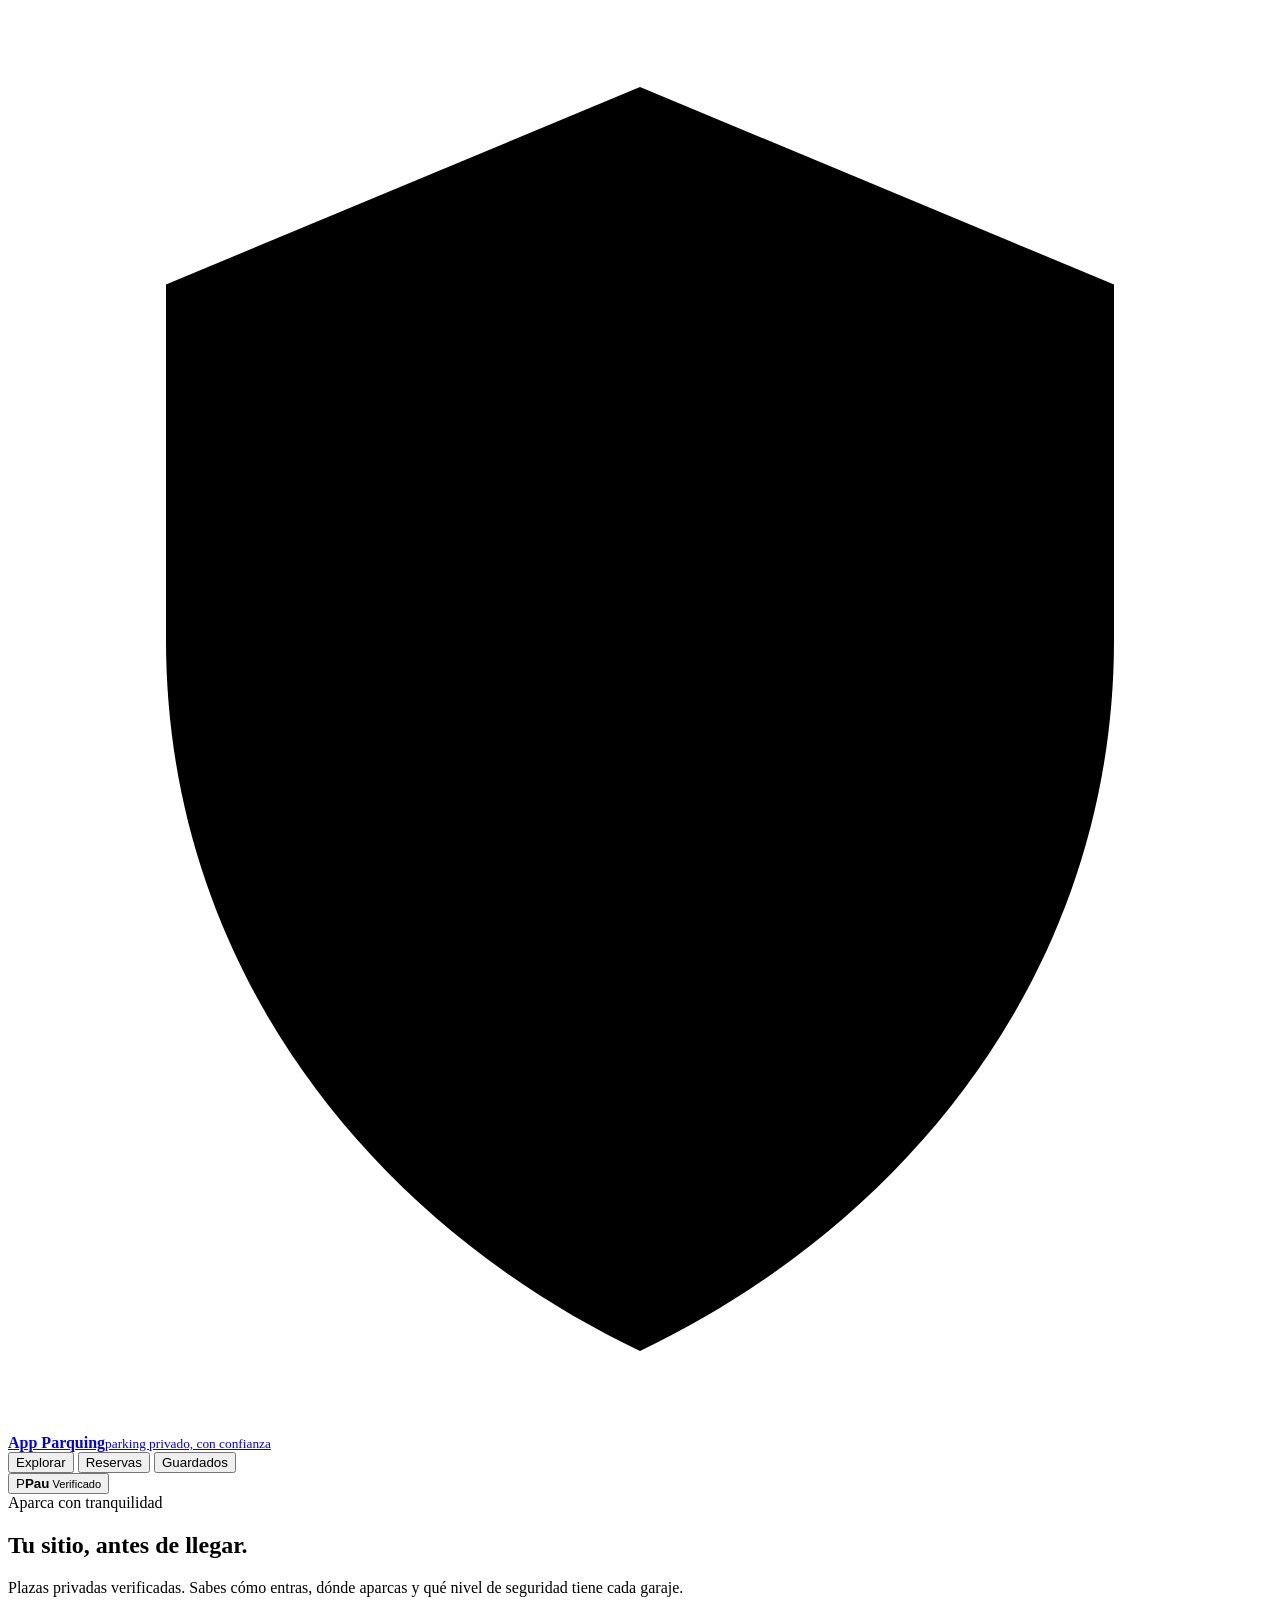
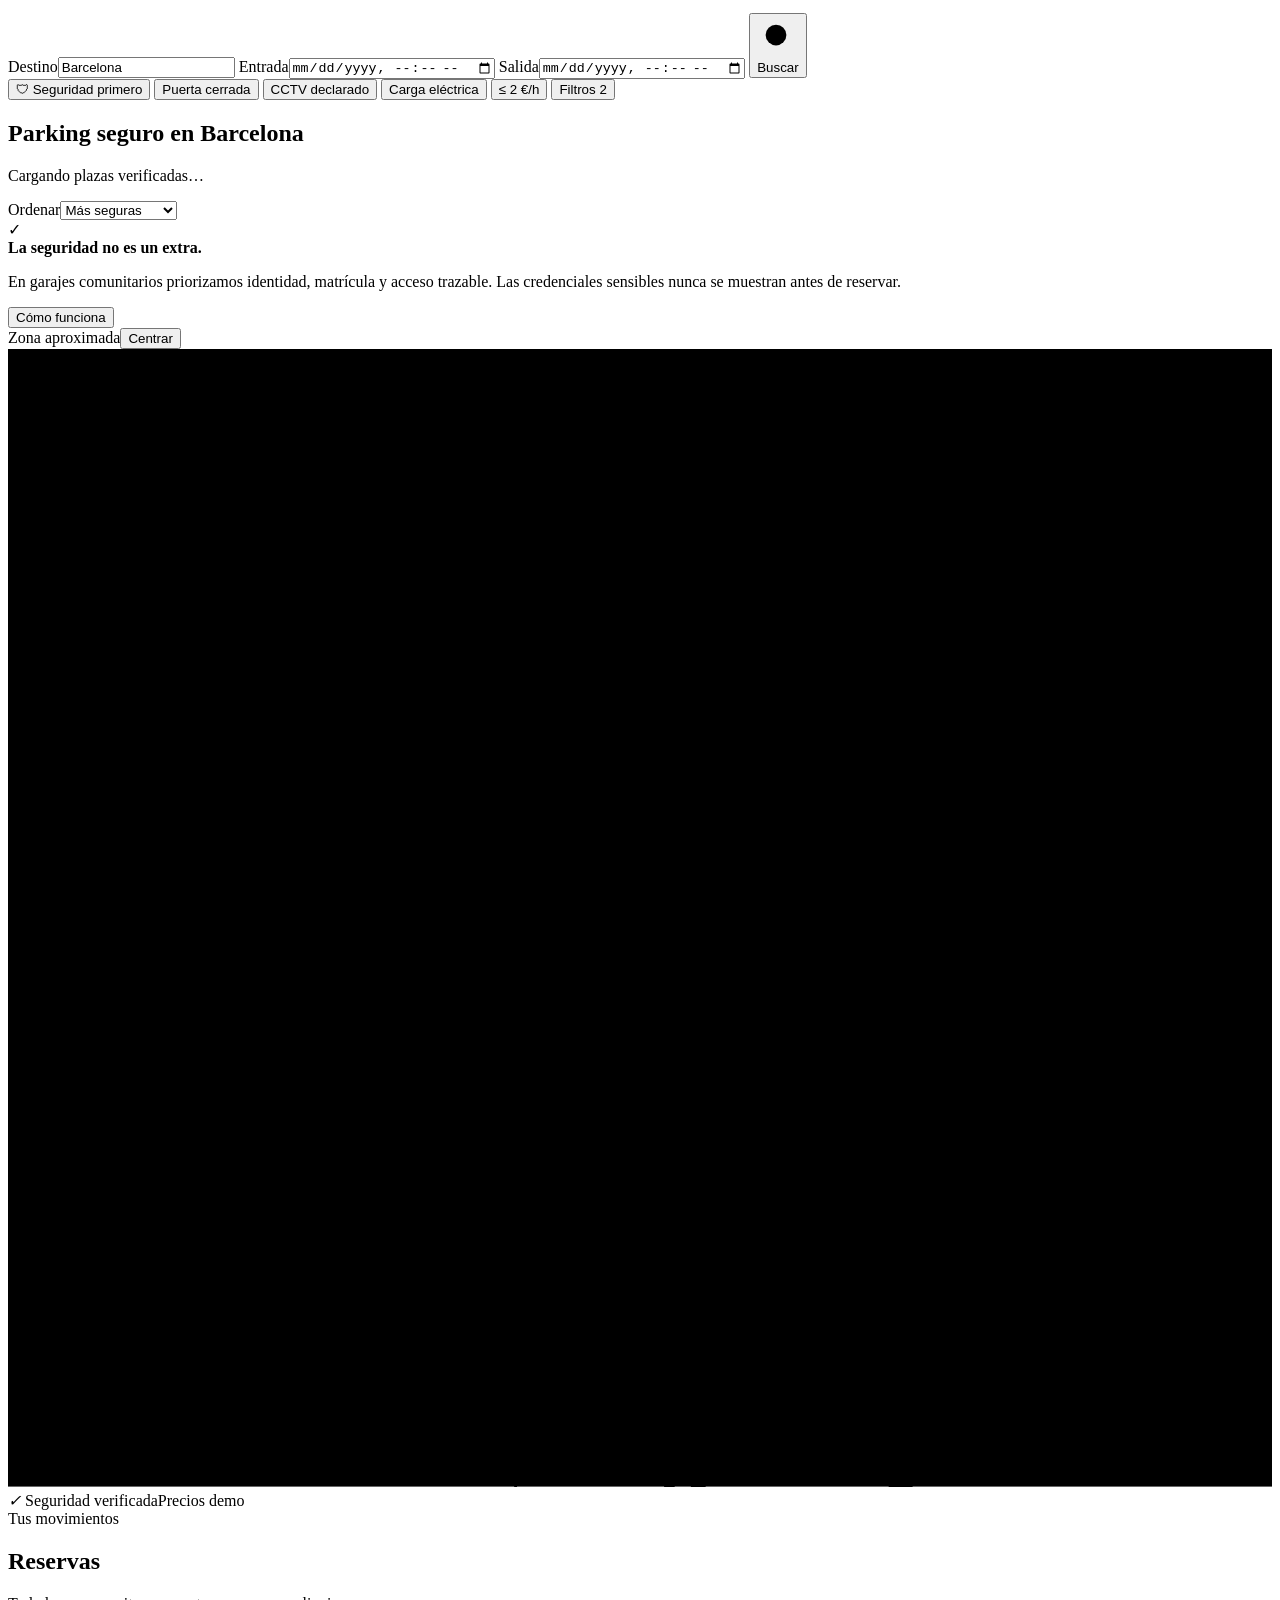
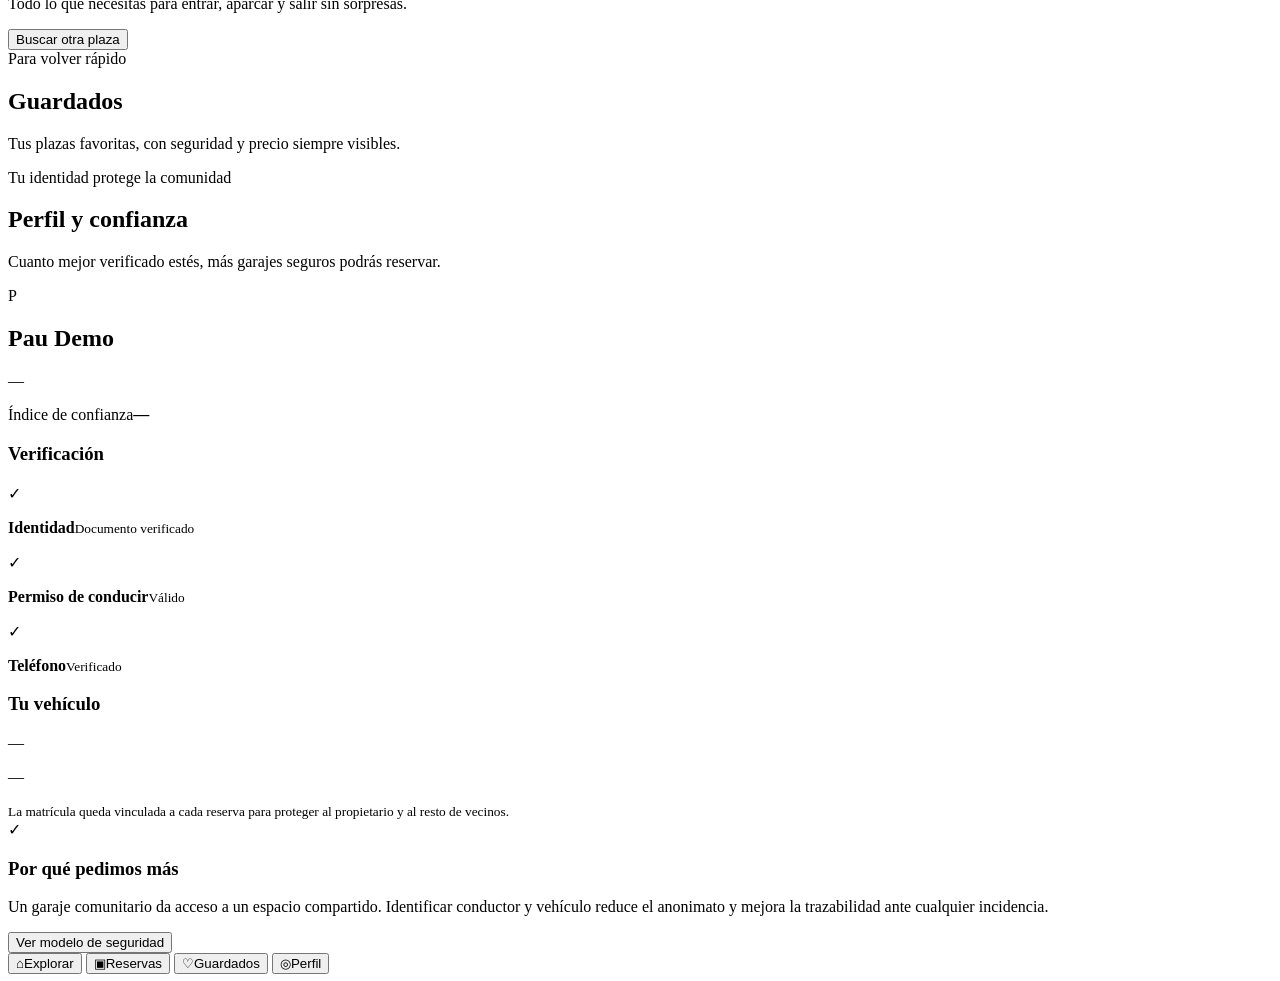
==== app/static/index.html @ 469796ee "Add app/static/index.html" ====
<!doctype html>
<html lang="es">
<head>
<meta charset="utf-8">
<meta name="viewport" content="width=device-width,initial-scale=1,viewport-fit=cover">
<meta name="theme-color" content="#0b1514">
<title>App Parquing</title>
<link rel="icon" href="/static/icon.svg" type="image/svg+xml">
<link rel="manifest" href="/static/manifest.webmanifest">
<link rel="stylesheet" href="/static/styles.css">
</head>
<body>
<div class="app-shell">
  <header class="topbar">
    <a class="brand" href="#" data-route="explore" aria-label="App Parquing">
      <span class="brand-shield" aria-hidden="true"><svg viewBox="0 0 32 36"><path d="M16 2 28 7v9c0 8.2-5.1 14.7-12 18C9.1 30.7 4 24.2 4 16V7L16 2Z"/><path class="p-stroke" d="M12 25V10h5.2c3.4 0 5.8 2 5.8 5s-2.4 5-5.8 5H12"/></svg></span>
      <span><strong>App Parquing</strong><small>parking privado, con confianza</small></span>
    </a>
    <nav class="desktop-nav" aria-label="Principal">
      <button class="nav-link active" data-route="explore">Explorar</button>
      <button class="nav-link" data-route="bookings">Reservas</button>
      <button class="nav-link" data-route="favorites">Guardados</button>
    </nav>
    <button class="profile-chip" data-route="profile"><span class="avatar">P</span><span class="profile-copy"><b id="topUser">Pau</b><small><i class="verified-dot"></i> Verificado</small></span></button>
  </header>

  <main>
    <section id="route-explore" class="route active">
      <div class="search-strip">
        <div class="search-copy">
          <span class="section-kicker">Aparca con tranquilidad</span>
          <h1>Tu sitio, antes de llegar.</h1>
          <p>Plazas privadas verificadas. Sabes cómo entras, dónde aparcas y qué nivel de seguridad tiene cada garaje.</p>
        </div>
        <div class="search-card">
          <label class="search-field location-field"><span>Destino</span><input id="cityInput" list="cityList" value="Barcelona" placeholder="Ciudad o zona"><datalist id="cityList"><option>Barcelona</option><option>Madrid</option><option>Valencia</option><option>Sevilla</option><option>Bilbao</option><option>Málaga</option><option>Zaragoza</option></datalist></label>
          <label class="search-field"><span>Entrada</span><input id="startInput" type="datetime-local"></label>
          <label class="search-field"><span>Salida</span><input id="endInput" type="datetime-local"></label>
          <button class="search-button" id="searchButton" aria-label="Buscar plazas"><svg viewBox="0 0 24 24"><circle cx="11" cy="11" r="6"/><path d="m16 16 4 4"/></svg><span>Buscar</span></button>
        </div>
      </div>

      <div class="filter-row" id="filters">
        <button class="filter active" data-filter="security">🛡 Seguridad primero</button>
        <button class="filter" data-filter="gated">Puerta cerrada</button>
        <button class="filter" data-filter="cctv">CCTV declarado</button>
        <button class="filter" data-filter="ev">Carga eléctrica</button>
        <button class="filter" data-filter="price">≤ 2 €/h</button>
        <button class="filter filter-more" id="moreFilters">Filtros <span>2</span></button>
      </div>

      <section class="market-layout">
        <div class="results-pane">
          <div class="results-head">
            <div><h2 id="resultsTitle">Parking seguro en Barcelona</h2><p id="resultsMeta">Cargando plazas verificadas…</p></div>
            <label class="sort-label">Ordenar<select id="sortSelect"><option value="security">Más seguras</option><option value="distance">Más cerca</option><option value="price">Más baratas</option><option value="rating">Mejor valoradas</option></select></label>
          </div>
          <div class="trust-banner"><span class="trust-icon">✓</span><div><b>La seguridad no es un extra.</b><p>En garajes comunitarios priorizamos identidad, matrícula y acceso trazable. Las credenciales sensibles nunca se muestran antes de reservar.</p></div><button id="securityInfo">Cómo funciona</button></div>
          <div id="spacesList" class="spaces-list"></div>
        </div>

        <aside class="map-pane" aria-label="Mapa de plazas">
          <div class="map-toolbar"><span><i></i> Zona aproximada</span><button id="recenterBtn">Centrar</button></div>
          <div class="map-canvas" id="mapCanvas">
            <svg class="city-map" viewBox="0 0 800 720" preserveAspectRatio="xMidYMid slice" aria-hidden="true">
              <rect width="800" height="720" class="map-base"/>
              <path class="river" d="M-40 570 C150 500 250 650 430 590 C610 530 690 610 860 510"/>
              <path class="major-road" d="M-20 190 C180 225 260 170 420 210 S650 240 830 145"/>
              <path class="major-road" d="M140 -30 C175 150 140 300 210 430 S300 600 330 760"/>
              <path class="major-road" d="M620 -30 C590 140 640 260 570 410 S520 600 570 760"/>
              <path class="road" d="M0 330 C160 300 250 345 400 320 S650 275 820 320"/>
              <path class="road" d="M20 460 C190 420 280 470 430 450 S620 410 790 450"/>
              <path class="road" d="M290 -10 C310 150 290 250 355 380 S450 570 440 760"/>
              <path class="road" d="M470 -20 C430 150 485 260 455 370 S390 580 420 750"/>
              <path class="minor-road" d="M65 90 710 620M710 80 110 620M40 260 760 540M80 610 730 250"/>
              <rect class="park" x="85" y="115" width="120" height="74" rx="18"/>
              <rect class="park" x="560" y="480" width="135" height="85" rx="20"/>
              <text class="map-label" x="108" y="155">Parc</text>
              <text class="map-label" x="585" y="525">Jardins</text>
            </svg>
            <div id="mapPins" class="map-pins"></div>
            <div class="map-legend"><span><i class="legend-shield">✓</i> Seguridad verificada</span><span>Precios demo</span></div>
          </div>
        </aside>
      </section>
    </section>

    <section id="route-bookings" class="route page-route">
      <div class="page-head"><div><span class="section-kicker">Tus movimientos</span><h1>Reservas</h1><p>Todo lo que necesitas para entrar, aparcar y salir sin sorpresas.</p></div><button class="outline-btn" data-route="explore">Buscar otra plaza</button></div>
      <div id="bookingsList" class="booking-list"></div>
    </section>

    <section id="route-favorites" class="route page-route">
      <div class="page-head"><div><span class="section-kicker">Para volver rápido</span><h1>Guardados</h1><p>Tus plazas favoritas, con seguridad y precio siempre visibles.</p></div></div>
      <div id="favoritesList" class="favorites-grid"></div>
    </section>

    <section id="route-profile" class="route page-route">
      <div class="page-head"><div><span class="section-kicker">Tu identidad protege la comunidad</span><h1>Perfil y confianza</h1><p>Cuanto mejor verificado estés, más garajes seguros podrás reservar.</p></div></div>
      <div class="profile-grid">
        <article class="profile-card identity-card"><div class="big-avatar">P</div><div><h2 id="profileName">Pau Demo</h2><p id="profileEmail">—</p><div class="trust-score"><span>Índice de confianza</span><strong id="trustScore">—</strong></div></div></article>
        <article class="profile-card"><h3>Verificación</h3><div class="check-list"><div><span>✓</span><p><b>Identidad</b><small>Documento verificado</small></p></div><div><span>✓</span><p><b>Permiso de conducir</b><small>Válido</small></p></div><div><span>✓</span><p><b>Teléfono</b><small>Verificado</small></p></div></div></article>
        <article class="profile-card"><h3>Tu vehículo</h3><div class="vehicle-plate" id="vehiclePlate">—</div><p id="vehicleModel">—</p><small>La matrícula queda vinculada a cada reserva para proteger al propietario y al resto de vecinos.</small></article>
        <article class="profile-card safety-card"><div class="mini-shield">✓</div><h3>Por qué pedimos más</h3><p>Un garaje comunitario da acceso a un espacio compartido. Identificar conductor y vehículo reduce el anonimato y mejora la trazabilidad ante cualquier incidencia.</p><button class="text-button" id="profileSecurityInfo">Ver modelo de seguridad</button></article>
      </div>
    </section>
  </main>

  <nav class="mobile-nav" aria-label="Navegación móvil">
    <button class="active" data-route="explore"><span>⌂</span>Explorar</button>
    <button data-route="bookings"><span>▣</span>Reservas</button>
    <button data-route="favorites"><span>♡</span>Guardados</button>
    <button data-route="profile"><span>◎</span>Perfil</button>
  </nav>
</div>

<div id="detailSheet" class="sheet-backdrop" hidden>
  <article class="detail-sheet" id="detailContent"></article>
</div>
<div id="bookingModal" class="modal-backdrop" hidden>
  <section class="booking-modal" id="bookingContent"></section>
</div>
<div id="infoModal" class="modal-backdrop" hidden>
  <section class="info-modal">
    <button class="modal-close" data-close="info">×</button>
    <span class="section-kicker">Seguridad por diseño</span>
    <h2>Sabemos quién entra, con qué coche y durante cuánto tiempo.</h2>
    <div class="security-flow">
      <div><span>1</span><b>Identidad</b><p>Garajes comunitarios requieren usuario y permiso verificados.</p></div>
      <div><span>2</span><b>Vehículo</b><p>La matrícula queda asociada a la reserva concreta.</p></div>
      <div><span>3</span><b>Acceso limitado</b><p>Dirección e instrucciones sensibles se revelan solo cuando toca.</p></div>
      <div><span>4</span><b>Trazabilidad</b><p>Check-in, check-out e incidencias quedan ligados a la reserva.</p></div>
    </div>
    <p class="info-note">La seguridad absoluta no existe. App Parquing reduce el anonimato y limita el acceso siguiendo un principio de mínimo privilegio.</p>
  </section>
</div>
<div id="toast" class="toast" role="status"></div>
<script src="/static/app.js"></script>
</body>
</html>
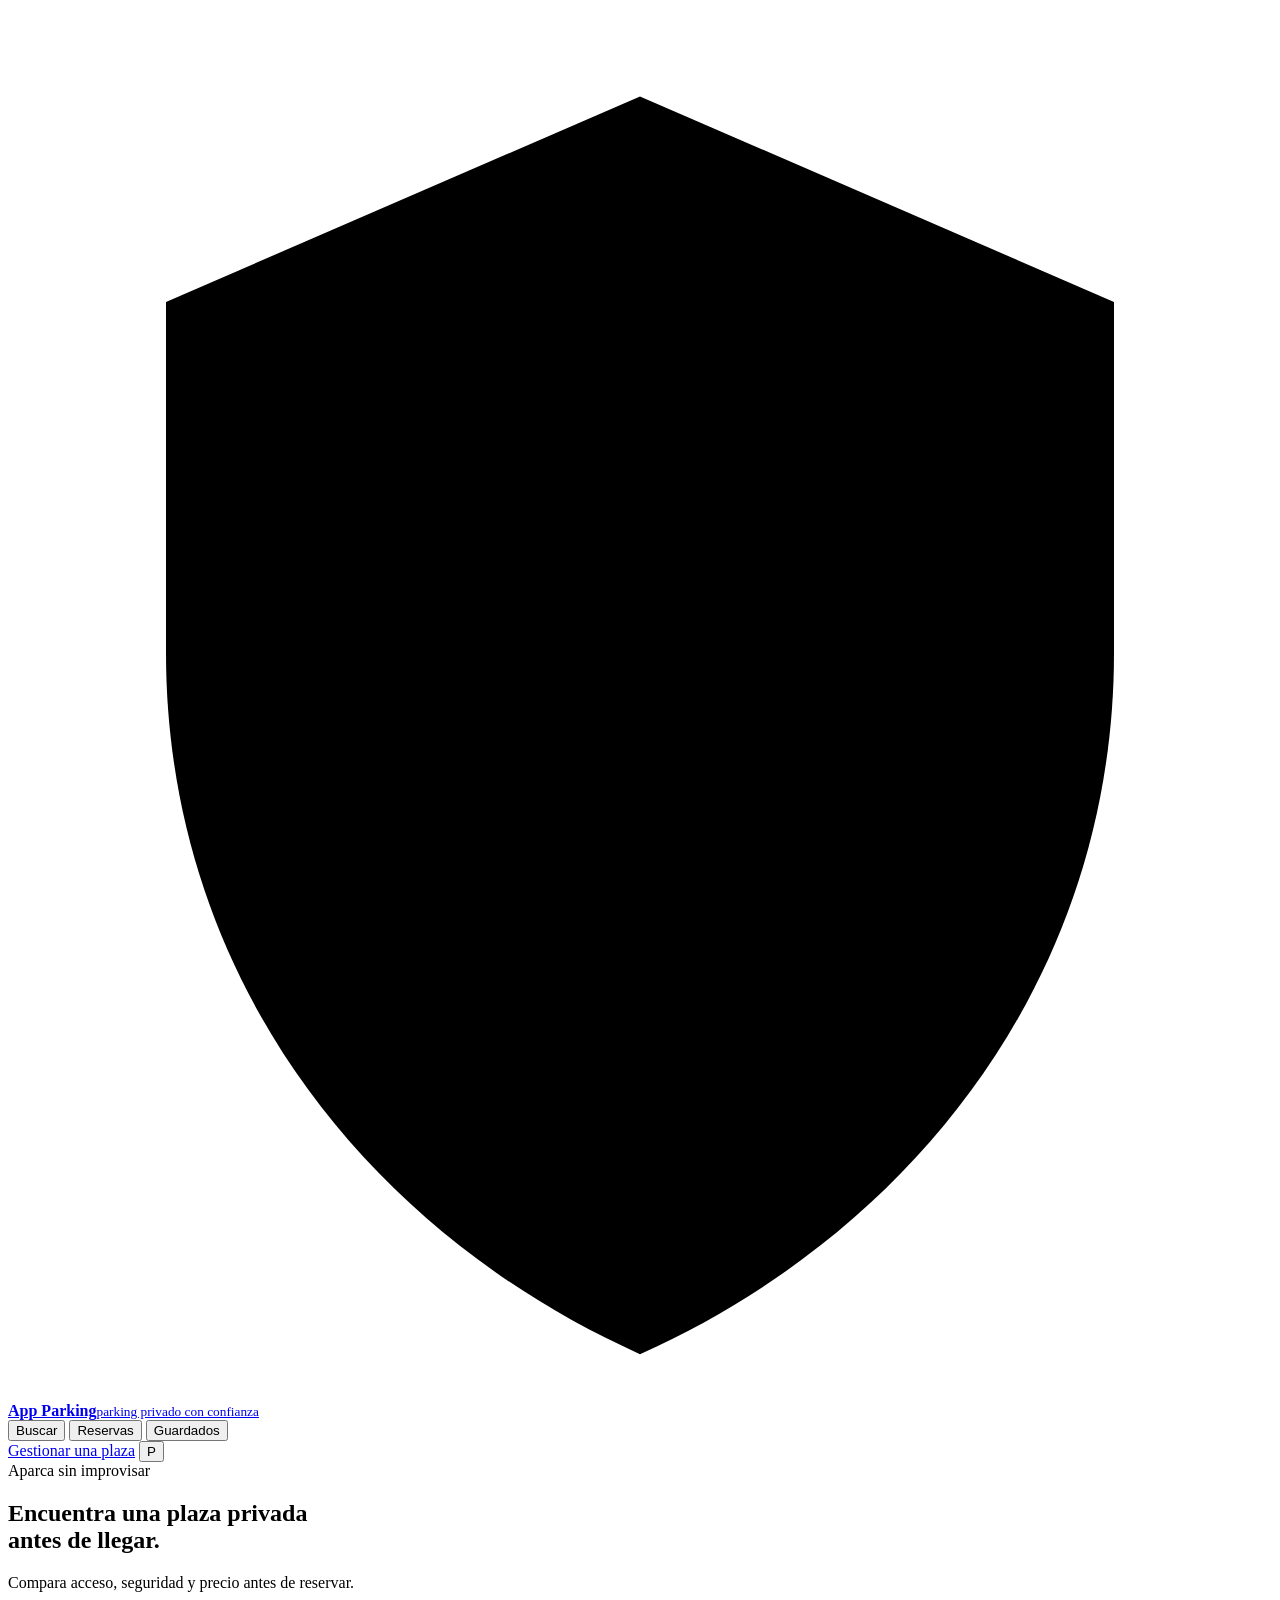
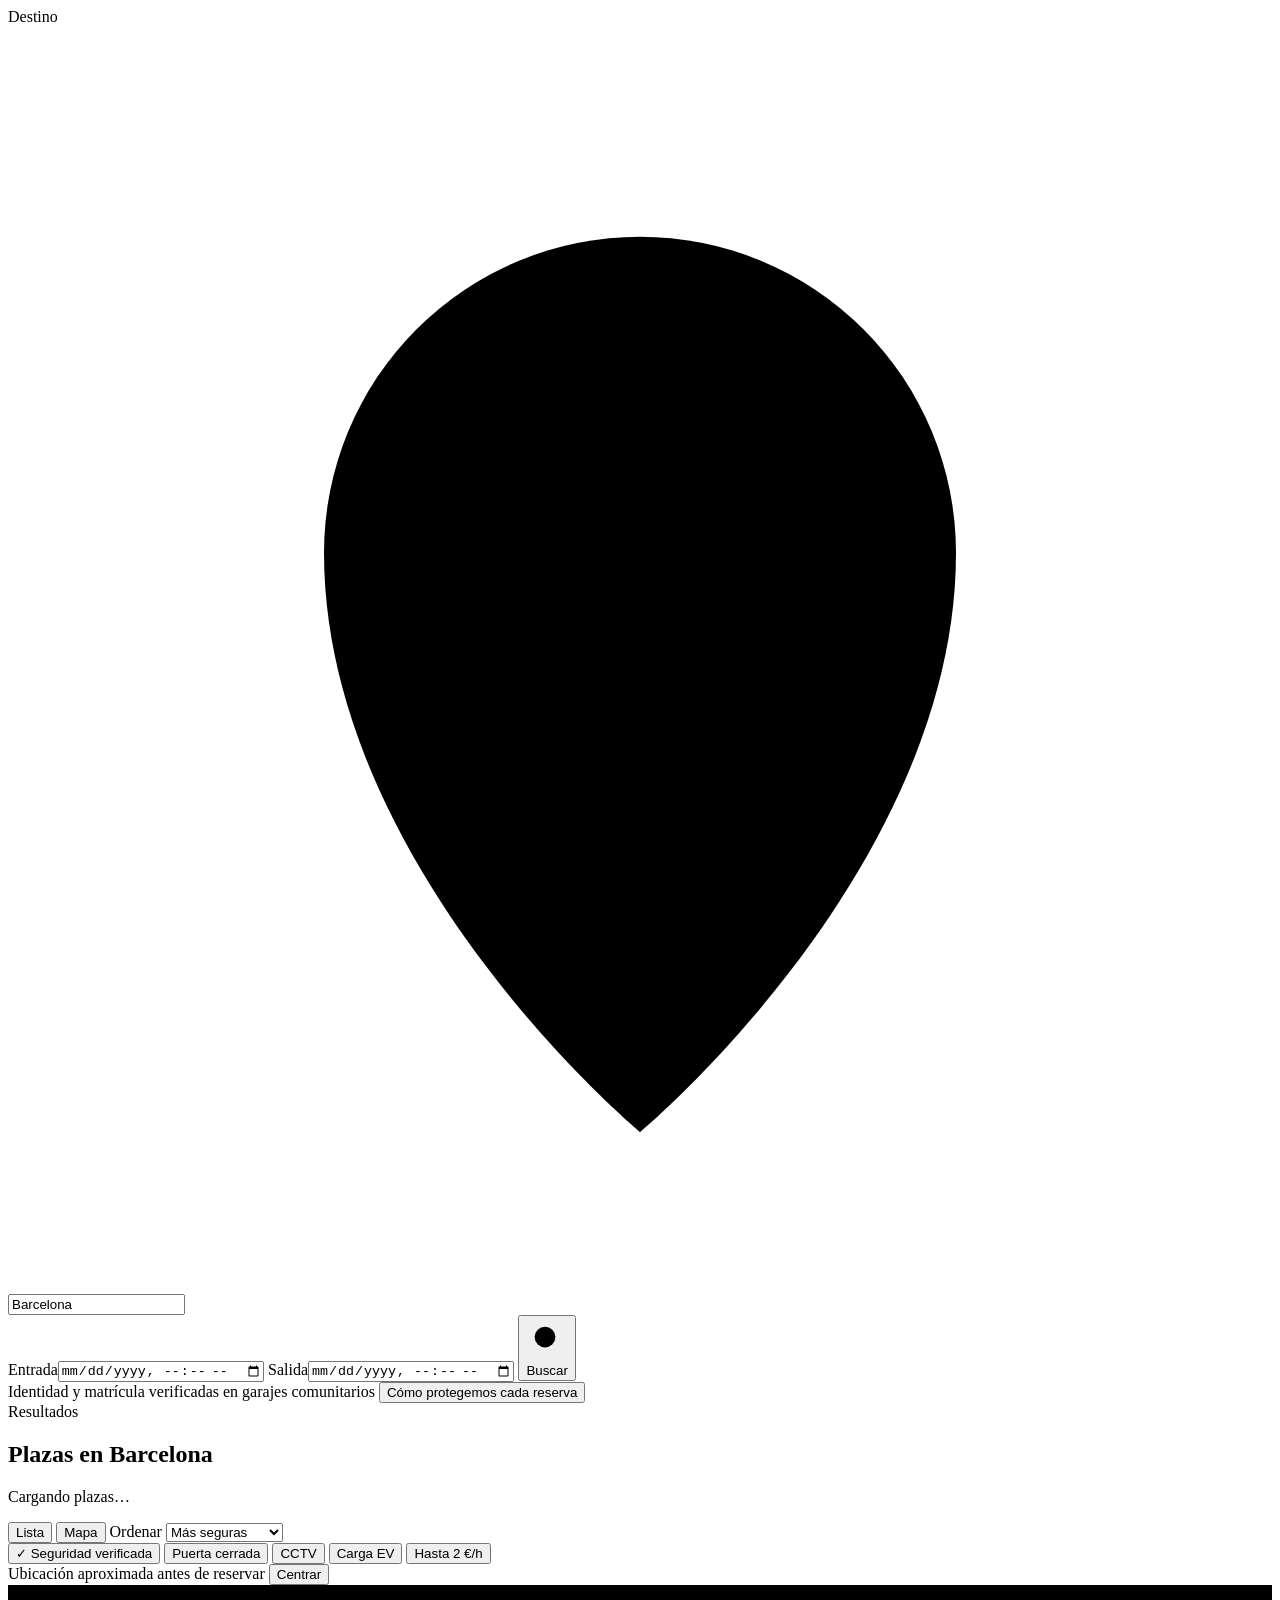
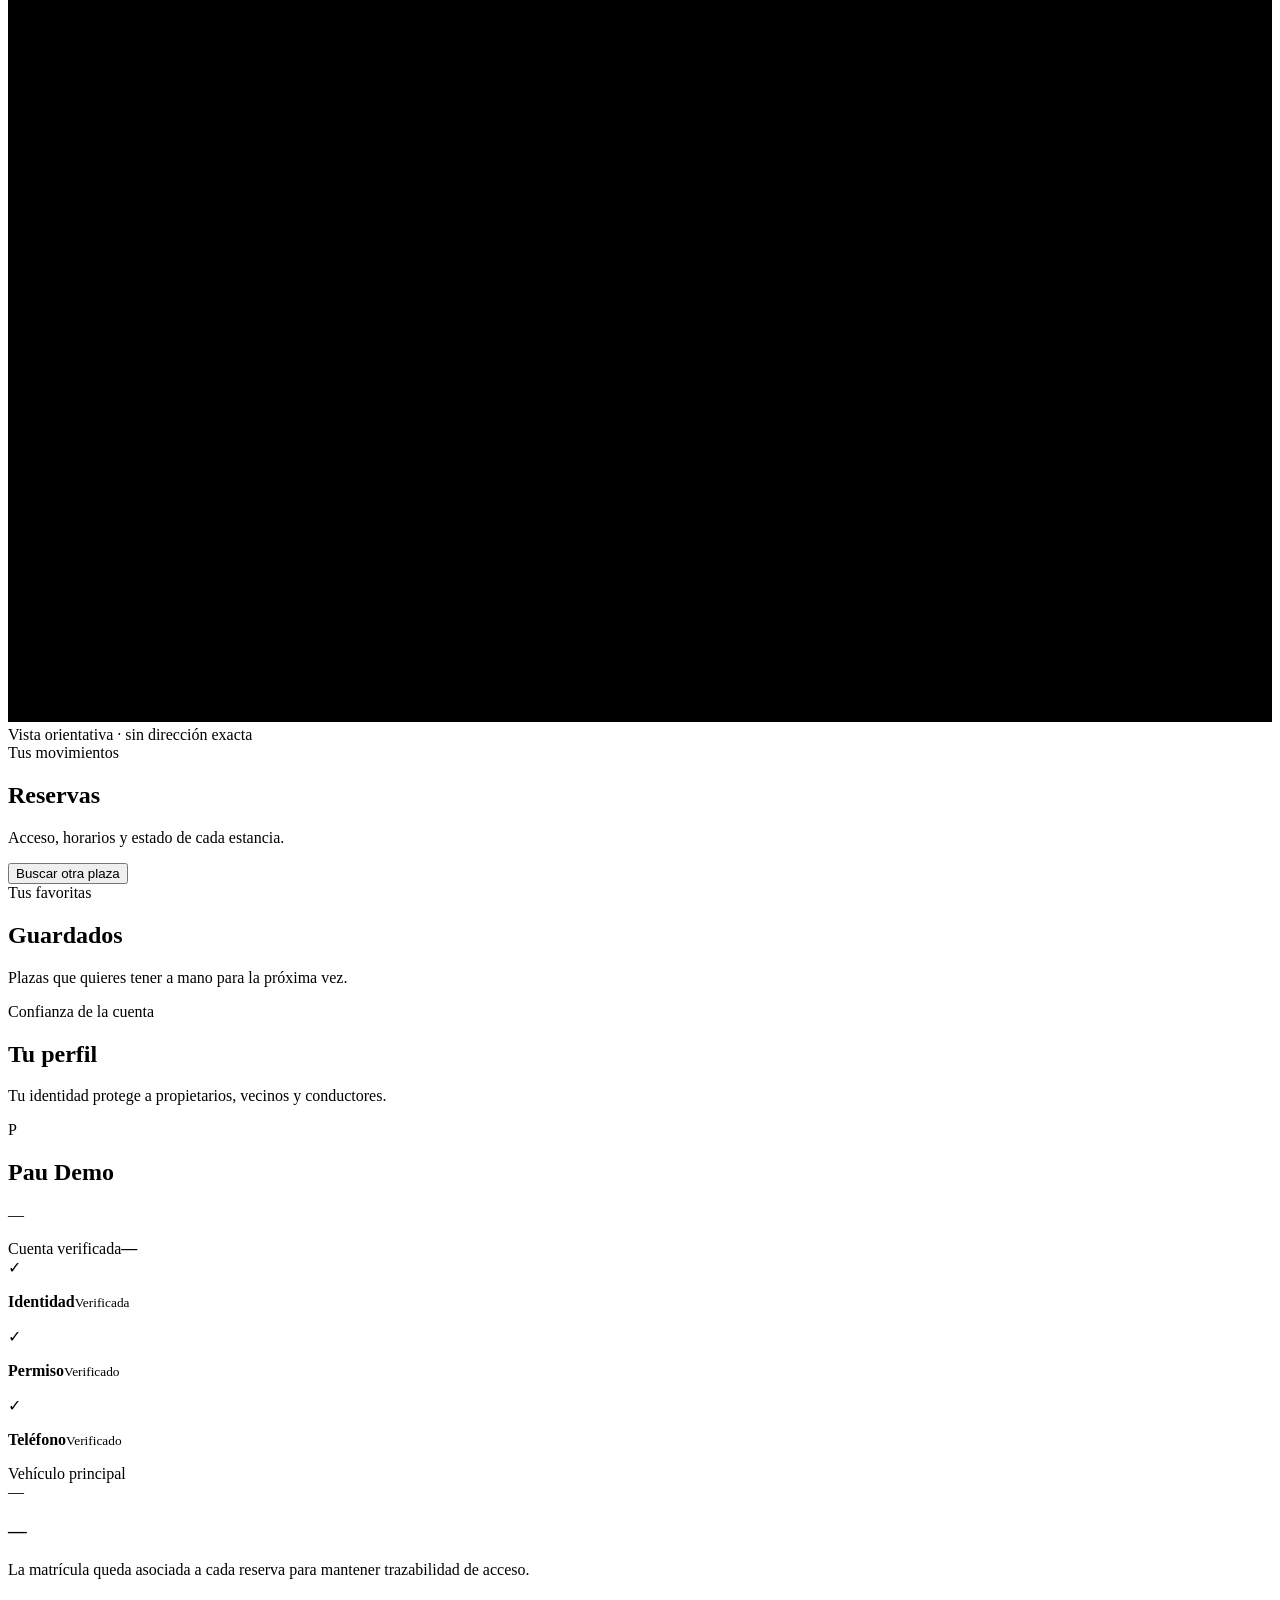
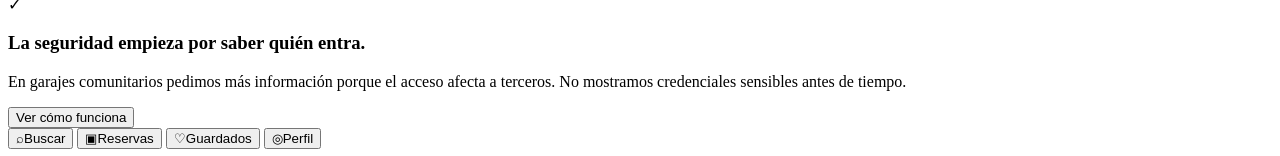
==== commit 54fec41b: "Redesign app/static/index.html" ====
--- a/app/static/index.html
+++ b/app/static/index.html
@@ -3,135 +3,188 @@
 <head>
 <meta charset="utf-8">
 <meta name="viewport" content="width=device-width,initial-scale=1,viewport-fit=cover">
-<meta name="theme-color" content="#0b1514">
-<title>App Parquing</title>
+<meta name="theme-color" content="#0b1210">
+<title>App Parking</title>
 <link rel="icon" href="/static/icon.svg" type="image/svg+xml">
 <link rel="manifest" href="/static/manifest.webmanifest">
 <link rel="stylesheet" href="/static/styles.css">
 </head>
 <body>
-<div class="app-shell">
-  <header class="topbar">
-    <a class="brand" href="#" data-route="explore" aria-label="App Parquing">
-      <span class="brand-shield" aria-hidden="true"><svg viewBox="0 0 32 36"><path d="M16 2 28 7v9c0 8.2-5.1 14.7-12 18C9.1 30.7 4 24.2 4 16V7L16 2Z"/><path class="p-stroke" d="M12 25V10h5.2c3.4 0 5.8 2 5.8 5s-2.4 5-5.8 5H12"/></svg></span>
-      <span><strong>App Parquing</strong><small>parking privado, con confianza</small></span>
+<div class="app">
+  <header class="app-header">
+    <a class="brand" href="#" data-route="explore" aria-label="App Parking">
+      <span class="brand-mark">
+        <svg viewBox="0 0 40 44" aria-hidden="true">
+          <path d="M20 2.8 35 9.3v11.1c0 10.2-6.3 18.3-15 22.2C11.3 38.7 5 30.6 5 20.4V9.3L20 2.8Z"/>
+          <path d="M15.2 30.7V13.5h6.3c4.1 0 6.8 2.4 6.8 5.9 0 3.6-2.7 6-6.8 6h-6.3"/>
+        </svg>
+      </span>
+      <span class="brand-copy"><strong>App Parking</strong><small>parking privado con confianza</small></span>
     </a>
-    <nav class="desktop-nav" aria-label="Principal">
-      <button class="nav-link active" data-route="explore">Explorar</button>
-      <button class="nav-link" data-route="bookings">Reservas</button>
-      <button class="nav-link" data-route="favorites">Guardados</button>
+
+    <nav class="header-nav">
+      <button class="header-link active" data-route="explore">Buscar</button>
+      <button class="header-link" data-route="bookings">Reservas</button>
+      <button class="header-link" data-route="favorites">Guardados</button>
     </nav>
-    <button class="profile-chip" data-route="profile"><span class="avatar">P</span><span class="profile-copy"><b id="topUser">Pau</b><small><i class="verified-dot"></i> Verificado</small></span></button>
+
+    <div class="header-actions">
+      <a class="manage-link" href="/gestion">Gestionar una plaza</a>
+      <button class="account-button" data-route="profile" aria-label="Perfil"><span>P</span><i></i></button>
+    </div>
   </header>
 
   <main>
     <section id="route-explore" class="route active">
-      <div class="search-strip">
-        <div class="search-copy">
-          <span class="section-kicker">Aparca con tranquilidad</span>
-          <h1>Tu sitio, antes de llegar.</h1>
-          <p>Plazas privadas verificadas. Sabes cómo entras, dónde aparcas y qué nivel de seguridad tiene cada garaje.</p>
-        </div>
-        <div class="search-card">
-          <label class="search-field location-field"><span>Destino</span><input id="cityInput" list="cityList" value="Barcelona" placeholder="Ciudad o zona"><datalist id="cityList"><option>Barcelona</option><option>Madrid</option><option>Valencia</option><option>Sevilla</option><option>Bilbao</option><option>Málaga</option><option>Zaragoza</option></datalist></label>
-          <label class="search-field"><span>Entrada</span><input id="startInput" type="datetime-local"></label>
-          <label class="search-field"><span>Salida</span><input id="endInput" type="datetime-local"></label>
-          <button class="search-button" id="searchButton" aria-label="Buscar plazas"><svg viewBox="0 0 24 24"><circle cx="11" cy="11" r="6"/><path d="m16 16 4 4"/></svg><span>Buscar</span></button>
+      <div class="search-stage">
+        <div class="search-stage-inner">
+          <div class="search-intro">
+            <span class="eyebrow">Aparca sin improvisar</span>
+            <h1>Encuentra una plaza privada<br>antes de llegar.</h1>
+            <p>Compara acceso, seguridad y precio antes de reservar.</p>
+          </div>
+
+          <div class="search-panel">
+            <label class="search-item search-destination">
+              <span>Destino</span>
+              <div><svg viewBox="0 0 24 24"><path d="M12 21s6-5 6-11a6 6 0 1 0-12 0c0 6 6 11 6 11Z"/><circle cx="12" cy="10" r="2"/></svg><input id="cityInput" list="cityList" value="Barcelona" placeholder="Ciudad o zona"></div>
+              <datalist id="cityList"><option>Barcelona</option><option>Madrid</option><option>Valencia</option><option>Sevilla</option><option>Bilbao</option><option>Málaga</option><option>Zaragoza</option></datalist>
+            </label>
+            <label class="search-item"><span>Entrada</span><input id="startInput" type="datetime-local"></label>
+            <label class="search-item"><span>Salida</span><input id="endInput" type="datetime-local"></label>
+            <button class="search-submit" id="searchButton">
+              <svg viewBox="0 0 24 24"><circle cx="11" cy="11" r="6"/><path d="m16 16 4 4"/></svg><span>Buscar</span>
+            </button>
+          </div>
+
+          <div class="trust-strip">
+            <span><i class="trust-dot"></i> Identidad y matrícula verificadas en garajes comunitarios</span>
+            <button id="securityInfo">Cómo protegemos cada reserva</button>
+          </div>
         </div>
       </div>
 
-      <div class="filter-row" id="filters">
-        <button class="filter active" data-filter="security">🛡 Seguridad primero</button>
-        <button class="filter" data-filter="gated">Puerta cerrada</button>
-        <button class="filter" data-filter="cctv">CCTV declarado</button>
-        <button class="filter" data-filter="ev">Carga eléctrica</button>
-        <button class="filter" data-filter="price">≤ 2 €/h</button>
-        <button class="filter filter-more" id="moreFilters">Filtros <span>2</span></button>
-      </div>
-
-      <section class="market-layout">
-        <div class="results-pane">
-          <div class="results-head">
-            <div><h2 id="resultsTitle">Parking seguro en Barcelona</h2><p id="resultsMeta">Cargando plazas verificadas…</p></div>
-            <label class="sort-label">Ordenar<select id="sortSelect"><option value="security">Más seguras</option><option value="distance">Más cerca</option><option value="price">Más baratas</option><option value="rating">Mejor valoradas</option></select></label>
+      <div class="results-shell">
+        <div class="results-toolbar">
+          <div>
+            <span class="eyebrow">Resultados</span>
+            <h2 id="resultsTitle">Plazas en Barcelona</h2>
+            <p id="resultsMeta">Cargando plazas…</p>
           </div>
-          <div class="trust-banner"><span class="trust-icon">✓</span><div><b>La seguridad no es un extra.</b><p>En garajes comunitarios priorizamos identidad, matrícula y acceso trazable. Las credenciales sensibles nunca se muestran antes de reservar.</p></div><button id="securityInfo">Cómo funciona</button></div>
-          <div id="spacesList" class="spaces-list"></div>
+          <div class="view-controls">
+            <button class="view-toggle active" data-result-view="list">Lista</button>
+            <button class="view-toggle" data-result-view="map">Mapa</button>
+            <label class="sort-control">Ordenar
+              <select id="sortSelect">
+                <option value="security">Más seguras</option>
+                <option value="distance">Más cerca</option>
+                <option value="price">Más baratas</option>
+                <option value="rating">Mejor valoradas</option>
+              </select>
+            </label>
+          </div>
         </div>
 
-        <aside class="map-pane" aria-label="Mapa de plazas">
-          <div class="map-toolbar"><span><i></i> Zona aproximada</span><button id="recenterBtn">Centrar</button></div>
-          <div class="map-canvas" id="mapCanvas">
-            <svg class="city-map" viewBox="0 0 800 720" preserveAspectRatio="xMidYMid slice" aria-hidden="true">
-              <rect width="800" height="720" class="map-base"/>
-              <path class="river" d="M-40 570 C150 500 250 650 430 590 C610 530 690 610 860 510"/>
-              <path class="major-road" d="M-20 190 C180 225 260 170 420 210 S650 240 830 145"/>
-              <path class="major-road" d="M140 -30 C175 150 140 300 210 430 S300 600 330 760"/>
-              <path class="major-road" d="M620 -30 C590 140 640 260 570 410 S520 600 570 760"/>
-              <path class="road" d="M0 330 C160 300 250 345 400 320 S650 275 820 320"/>
-              <path class="road" d="M20 460 C190 420 280 470 430 450 S620 410 790 450"/>
-              <path class="road" d="M290 -10 C310 150 290 250 355 380 S450 570 440 760"/>
-              <path class="road" d="M470 -20 C430 150 485 260 455 370 S390 580 420 750"/>
-              <path class="minor-road" d="M65 90 710 620M710 80 110 620M40 260 760 540M80 610 730 250"/>
-              <rect class="park" x="85" y="115" width="120" height="74" rx="18"/>
-              <rect class="park" x="560" y="480" width="135" height="85" rx="20"/>
-              <text class="map-label" x="108" y="155">Parc</text>
-              <text class="map-label" x="585" y="525">Jardins</text>
+        <div class="filter-bar" id="filters">
+          <button class="filter-pill active" data-filter="security"><span>✓</span> Seguridad verificada</button>
+          <button class="filter-pill" data-filter="gated">Puerta cerrada</button>
+          <button class="filter-pill" data-filter="cctv">CCTV</button>
+          <button class="filter-pill" data-filter="ev">Carga EV</button>
+          <button class="filter-pill" data-filter="price">Hasta 2 €/h</button>
+        </div>
+
+        <div class="results-grid-view active" id="listView">
+          <div class="spaces-grid" id="spacesList"></div>
+        </div>
+
+        <div class="results-map-view" id="mapView">
+          <div class="map-shell">
+            <div class="map-topbar">
+              <span><i></i> Ubicación aproximada antes de reservar</span>
+              <button id="recenterBtn">Centrar</button>
+            </div>
+            <svg class="map-svg" viewBox="0 0 1200 700" preserveAspectRatio="xMidYMid slice" aria-hidden="true">
+              <rect width="1200" height="700" class="map-bg"/>
+              <g class="city-blocks">
+                <rect x="30" y="30" width="220" height="150" rx="14"/><rect x="285" y="30" width="180" height="150" rx="14"/><rect x="500" y="30" width="255" height="150" rx="14"/><rect x="790" y="30" width="160" height="150" rx="14"/><rect x="985" y="30" width="185" height="150" rx="14"/>
+                <rect x="30" y="220" width="180" height="160" rx="14"/><rect x="245" y="220" width="230" height="160" rx="14"/><rect x="510" y="220" width="180" height="160" rx="14"/><rect x="725" y="220" width="260" height="160" rx="14"/><rect x="1020" y="220" width="150" height="160" rx="14"/>
+                <rect x="30" y="420" width="260" height="210" rx="14"/><rect x="325" y="420" width="150" height="210" rx="14"/><rect x="510" y="420" width="260" height="210" rx="14"/><rect x="805" y="420" width="145" height="210" rx="14"/><rect x="985" y="420" width="185" height="210" rx="14"/>
+              </g>
+              <path class="map-road major" d="M0 200 H1200M0 400 H1200M270 0 V700M490 0 V700M780 0 V700M970 0 V700"/>
+              <path class="map-road minor" d="M0 105 H1200M0 530 H1200M115 0 V700M615 0 V700M1080 0 V700"/>
+              <path class="map-route" d="M190 575 C330 500 350 310 565 325 C770 340 820 165 1035 140"/>
             </svg>
             <div id="mapPins" class="map-pins"></div>
-            <div class="map-legend"><span><i class="legend-shield">✓</i> Seguridad verificada</span><span>Precios demo</span></div>
+            <div class="map-watermark">Vista orientativa · sin dirección exacta</div>
           </div>
-        </aside>
-      </section>
+        </div>
+      </div>
     </section>
 
     <section id="route-bookings" class="route page-route">
-      <div class="page-head"><div><span class="section-kicker">Tus movimientos</span><h1>Reservas</h1><p>Todo lo que necesitas para entrar, aparcar y salir sin sorpresas.</p></div><button class="outline-btn" data-route="explore">Buscar otra plaza</button></div>
+      <div class="page-header">
+        <div><span class="eyebrow">Tus movimientos</span><h1>Reservas</h1><p>Acceso, horarios y estado de cada estancia.</p></div>
+        <button class="secondary-button" data-route="explore">Buscar otra plaza</button>
+      </div>
       <div id="bookingsList" class="booking-list"></div>
     </section>
 
     <section id="route-favorites" class="route page-route">
-      <div class="page-head"><div><span class="section-kicker">Para volver rápido</span><h1>Guardados</h1><p>Tus plazas favoritas, con seguridad y precio siempre visibles.</p></div></div>
-      <div id="favoritesList" class="favorites-grid"></div>
+      <div class="page-header"><div><span class="eyebrow">Tus favoritas</span><h1>Guardados</h1><p>Plazas que quieres tener a mano para la próxima vez.</p></div></div>
+      <div id="favoritesList" class="spaces-grid"></div>
     </section>
 
     <section id="route-profile" class="route page-route">
-      <div class="page-head"><div><span class="section-kicker">Tu identidad protege la comunidad</span><h1>Perfil y confianza</h1><p>Cuanto mejor verificado estés, más garajes seguros podrás reservar.</p></div></div>
-      <div class="profile-grid">
-        <article class="profile-card identity-card"><div class="big-avatar">P</div><div><h2 id="profileName">Pau Demo</h2><p id="profileEmail">—</p><div class="trust-score"><span>Índice de confianza</span><strong id="trustScore">—</strong></div></div></article>
-        <article class="profile-card"><h3>Verificación</h3><div class="check-list"><div><span>✓</span><p><b>Identidad</b><small>Documento verificado</small></p></div><div><span>✓</span><p><b>Permiso de conducir</b><small>Válido</small></p></div><div><span>✓</span><p><b>Teléfono</b><small>Verificado</small></p></div></div></article>
-        <article class="profile-card"><h3>Tu vehículo</h3><div class="vehicle-plate" id="vehiclePlate">—</div><p id="vehicleModel">—</p><small>La matrícula queda vinculada a cada reserva para proteger al propietario y al resto de vecinos.</small></article>
-        <article class="profile-card safety-card"><div class="mini-shield">✓</div><h3>Por qué pedimos más</h3><p>Un garaje comunitario da acceso a un espacio compartido. Identificar conductor y vehículo reduce el anonimato y mejora la trazabilidad ante cualquier incidencia.</p><button class="text-button" id="profileSecurityInfo">Ver modelo de seguridad</button></article>
+      <div class="page-header"><div><span class="eyebrow">Confianza de la cuenta</span><h1>Tu perfil</h1><p>Tu identidad protege a propietarios, vecinos y conductores.</p></div></div>
+      <div class="profile-layout">
+        <article class="identity-card">
+          <div class="identity-top">
+            <div class="profile-avatar">P</div>
+            <div><h2 id="profileName">Pau Demo</h2><p id="profileEmail">—</p></div>
+            <div class="profile-status"><span>Cuenta verificada</span><strong id="trustScore">—</strong></div>
+          </div>
+          <div class="verification-row">
+            <div><span>✓</span><p><b>Identidad</b><small>Verificada</small></p></div>
+            <div><span>✓</span><p><b>Permiso</b><small>Verificado</small></p></div>
+            <div><span>✓</span><p><b>Teléfono</b><small>Verificado</small></p></div>
+          </div>
+        </article>
+        <article class="vehicle-card">
+          <span class="eyebrow">Vehículo principal</span>
+          <div class="plate" id="vehiclePlate">—</div>
+          <h3 id="vehicleModel">—</h3>
+          <p>La matrícula queda asociada a cada reserva para mantener trazabilidad de acceso.</p>
+        </article>
+        <article class="why-card">
+          <span class="why-icon">✓</span>
+          <div><h3>La seguridad empieza por saber quién entra.</h3><p>En garajes comunitarios pedimos más información porque el acceso afecta a terceros. No mostramos credenciales sensibles antes de tiempo.</p><button id="profileSecurityInfo">Ver cómo funciona</button></div>
+        </article>
       </div>
     </section>
   </main>
 
-  <nav class="mobile-nav" aria-label="Navegación móvil">
-    <button class="active" data-route="explore"><span>⌂</span>Explorar</button>
+  <nav class="mobile-nav">
+    <button class="active" data-route="explore"><span>⌕</span>Buscar</button>
     <button data-route="bookings"><span>▣</span>Reservas</button>
     <button data-route="favorites"><span>♡</span>Guardados</button>
     <button data-route="profile"><span>◎</span>Perfil</button>
   </nav>
 </div>
 
-<div id="detailSheet" class="sheet-backdrop" hidden>
-  <article class="detail-sheet" id="detailContent"></article>
-</div>
-<div id="bookingModal" class="modal-backdrop" hidden>
-  <section class="booking-modal" id="bookingContent"></section>
-</div>
+<div id="detailSheet" class="sheet-backdrop" hidden><article class="detail-sheet" id="detailContent"></article></div>
+<div id="bookingModal" class="modal-backdrop" hidden><section class="booking-modal" id="bookingContent"></section></div>
 <div id="infoModal" class="modal-backdrop" hidden>
   <section class="info-modal">
     <button class="modal-close" data-close="info">×</button>
-    <span class="section-kicker">Seguridad por diseño</span>
-    <h2>Sabemos quién entra, con qué coche y durante cuánto tiempo.</h2>
-    <div class="security-flow">
-      <div><span>1</span><b>Identidad</b><p>Garajes comunitarios requieren usuario y permiso verificados.</p></div>
-      <div><span>2</span><b>Vehículo</b><p>La matrícula queda asociada a la reserva concreta.</p></div>
-      <div><span>3</span><b>Acceso limitado</b><p>Dirección e instrucciones sensibles se revelan solo cuando toca.</p></div>
-      <div><span>4</span><b>Trazabilidad</b><p>Check-in, check-out e incidencias quedan ligados a la reserva.</p></div>
+    <span class="eyebrow">Protección App Parking</span>
+    <h2>No vendemos una plaza. Vendemos una reserva trazable.</h2>
+    <div class="security-steps">
+      <article><span>01</span><h3>Sabemos quién entra</h3><p>Garajes comunitarios requieren identidad, permiso y vehículo vinculados a la reserva.</p></article>
+      <article><span>02</span><h3>Mostramos lo justo</h3><p>Dirección e instrucciones sensibles se mantienen ocultas hasta que existe una reserva válida.</p></article>
+      <article><span>03</span><h3>Registramos la estancia</h3><p>Entrada, salida, matrícula e incidencias quedan asociadas a la reserva.</p></article>
+      <article><span>04</span><h3>Limitamos el acceso</h3><p>Preferimos accesos temporales o asistidos frente a códigos permanentes compartidos.</p></article>
     </div>
-    <p class="info-note">La seguridad absoluta no existe. App Parquing reduce el anonimato y limita el acceso siguiendo un principio de mínimo privilegio.</p>
+    <p class="security-disclaimer">Ningún sistema elimina el riesgo al 100%. Nuestro objetivo es reducir anonimato, limitar privilegios y mantener trazabilidad.</p>
   </section>
 </div>
 <div id="toast" class="toast" role="status"></div>
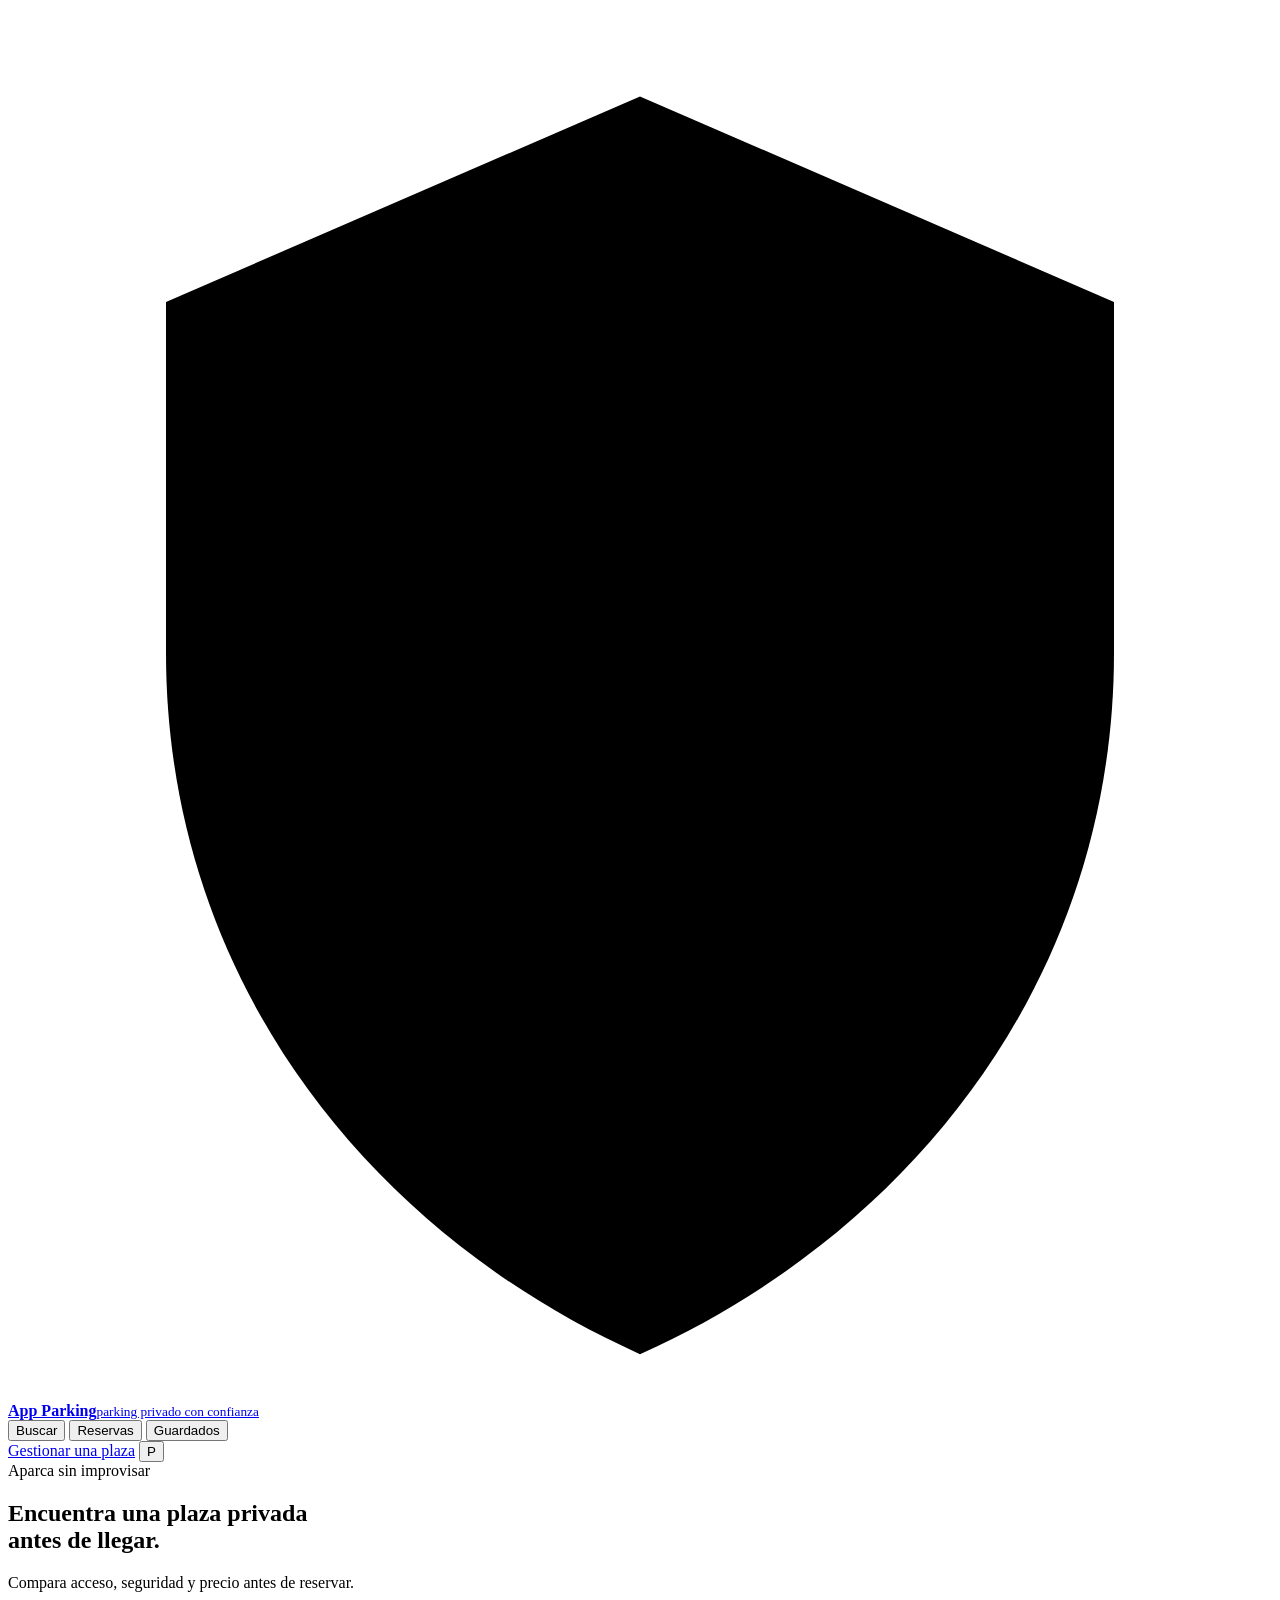
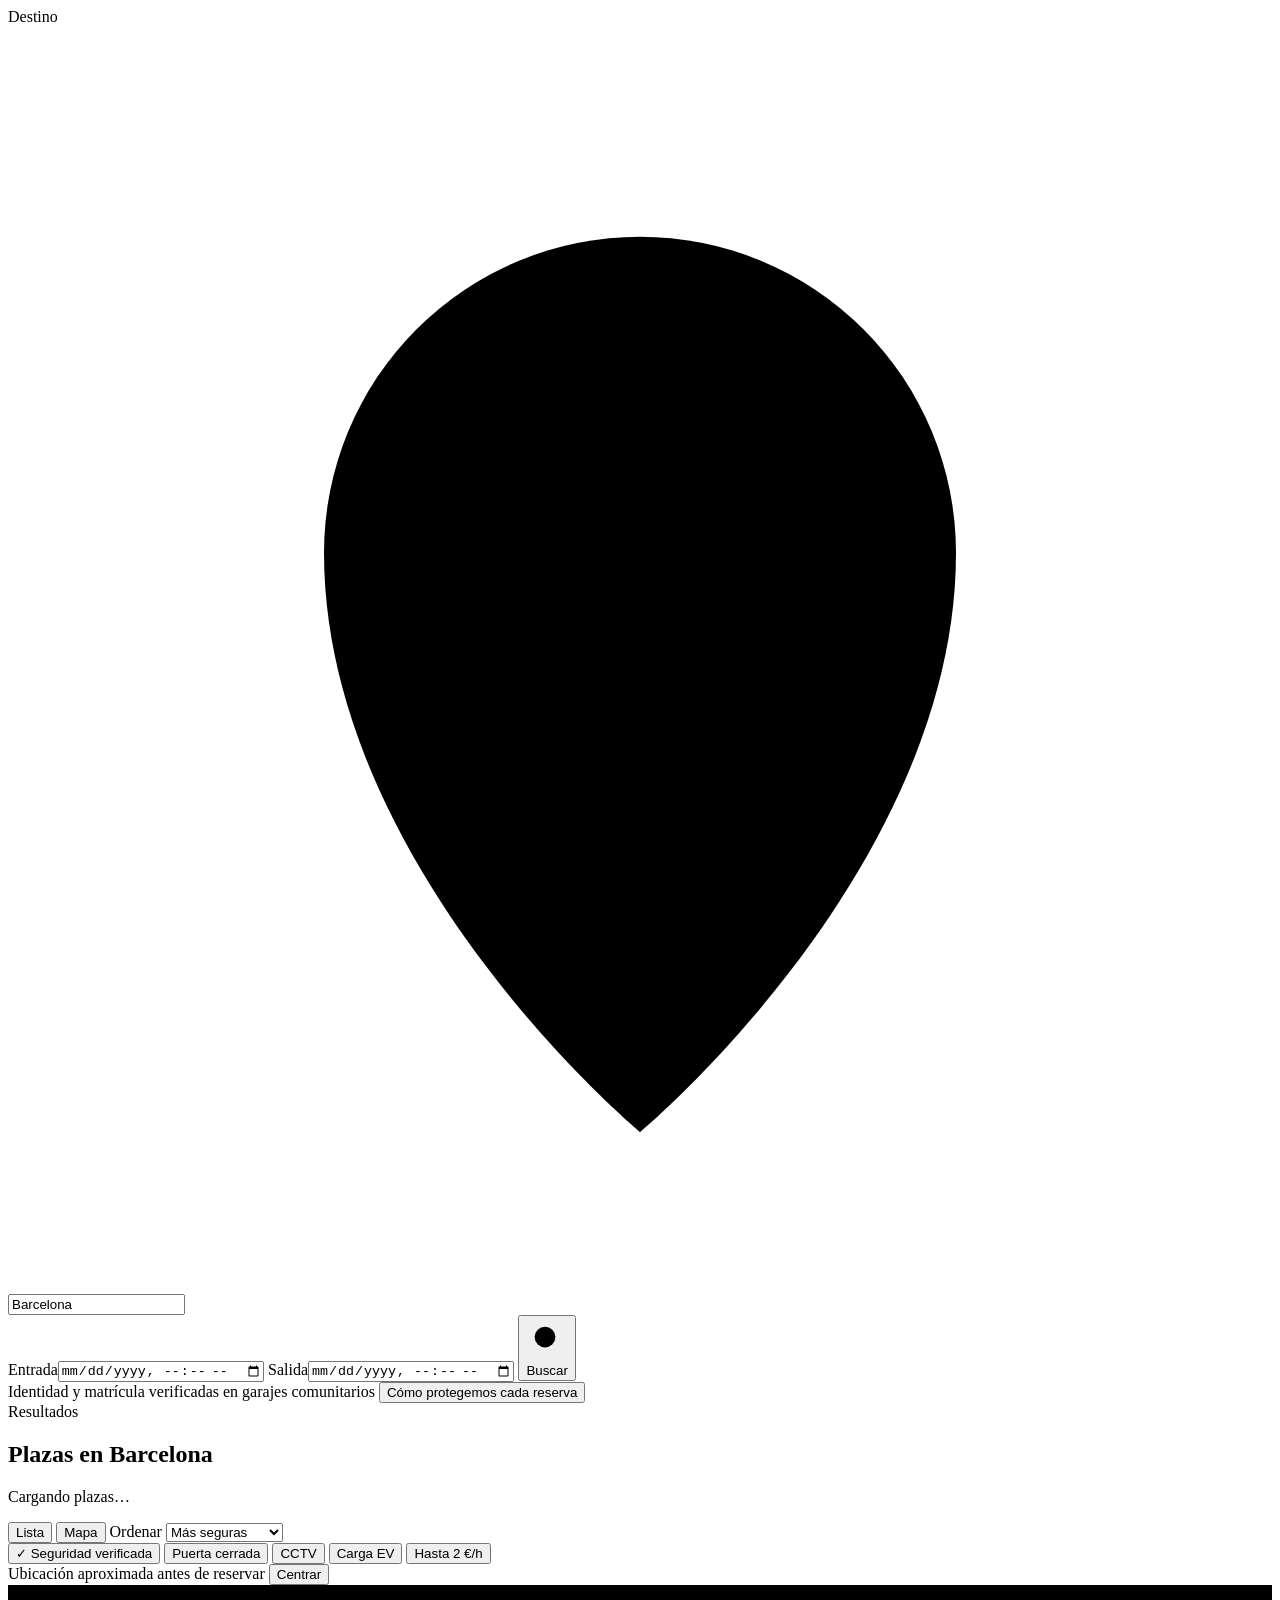
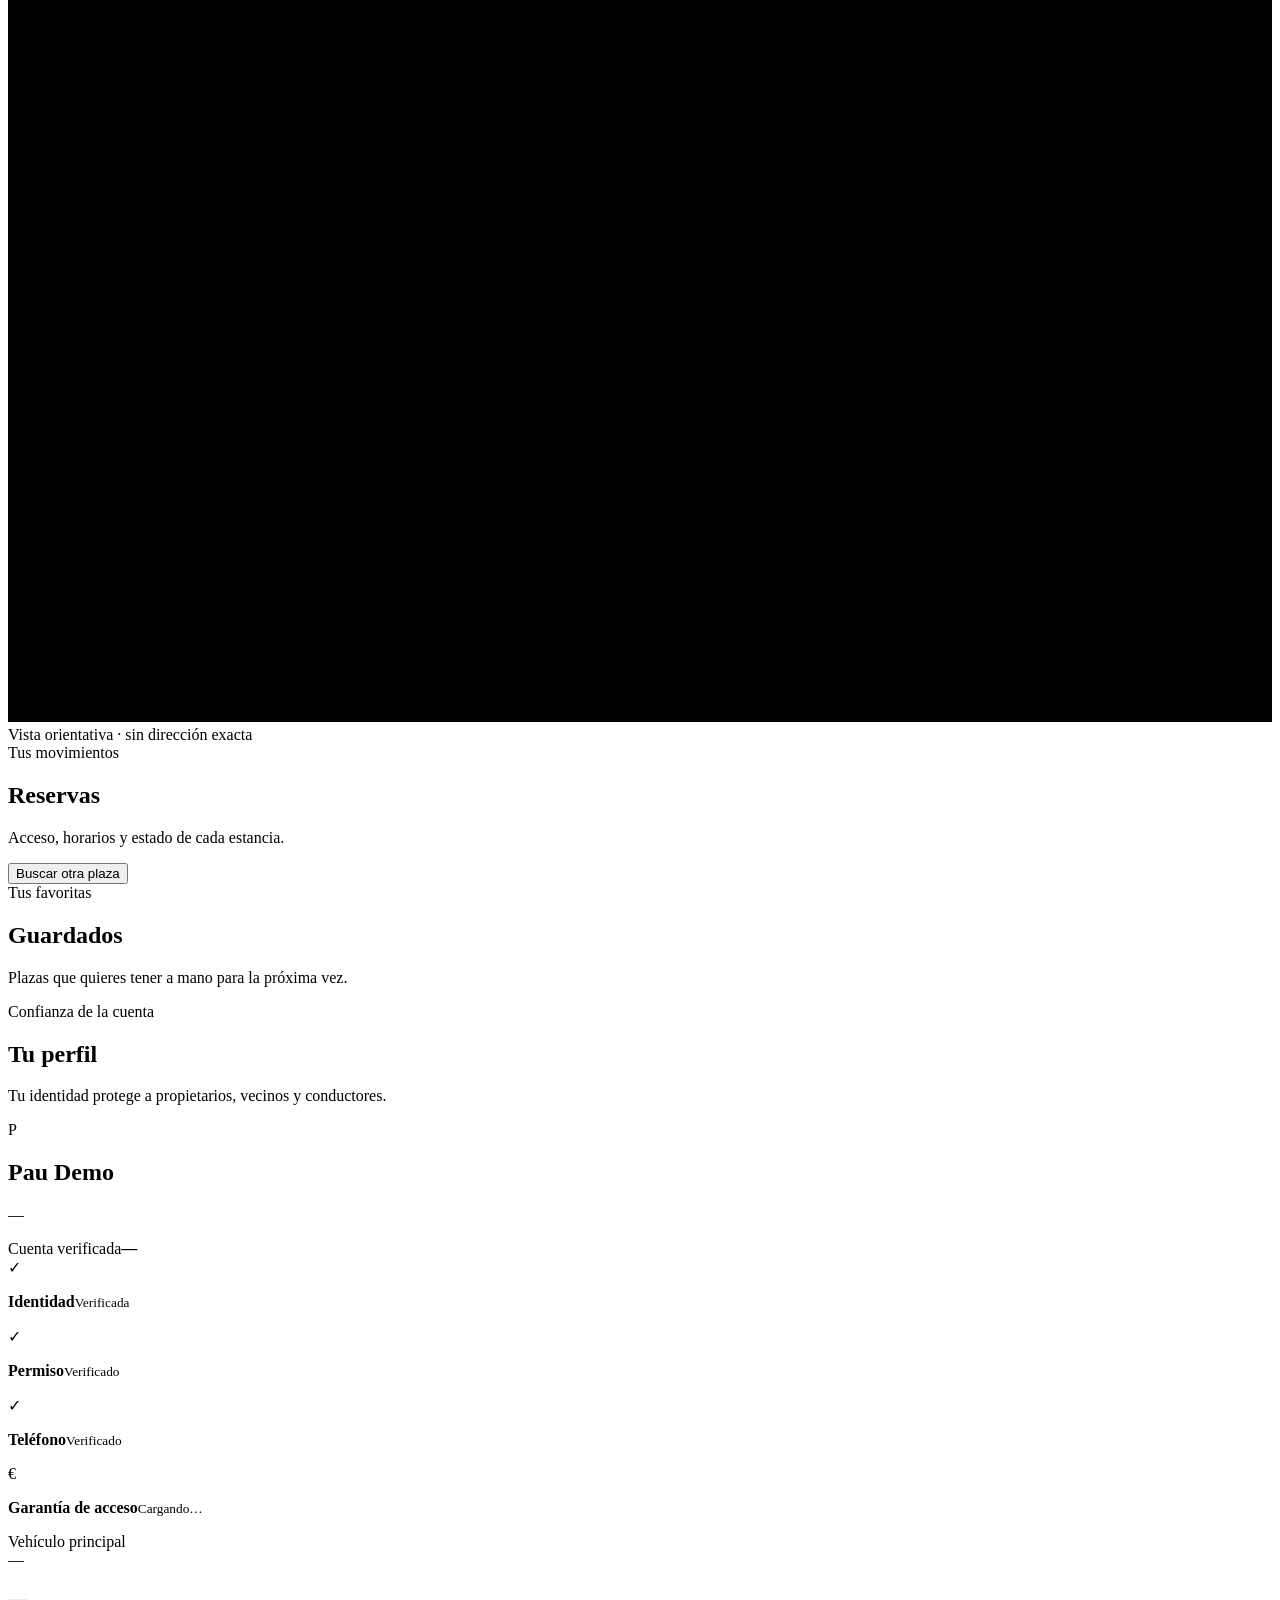
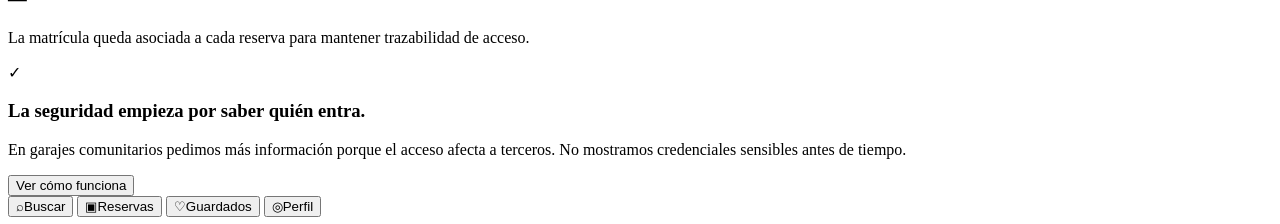
==== commit 09a73c5c: "Harden access privacy and guarantee in app/static/index.html" ====
--- a/app/static/index.html
+++ b/app/static/index.html
@@ -147,6 +147,7 @@
             <div><span>✓</span><p><b>Identidad</b><small>Verificada</small></p></div>
             <div><span>✓</span><p><b>Permiso</b><small>Verificado</small></p></div>
             <div><span>✓</span><p><b>Teléfono</b><small>Verificado</small></p></div>
+            <div><span>€</span><p><b>Garantía de acceso</b><small id="guaranteeStatus">Cargando…</small></p></div>
           </div>
         </article>
         <article class="vehicle-card">
@@ -180,9 +181,9 @@
     <h2>No vendemos una plaza. Vendemos una reserva trazable.</h2>
     <div class="security-steps">
       <article><span>01</span><h3>Sabemos quién entra</h3><p>Garajes comunitarios requieren identidad, permiso y vehículo vinculados a la reserva.</p></article>
-      <article><span>02</span><h3>Mostramos lo justo</h3><p>Dirección e instrucciones sensibles se mantienen ocultas hasta que existe una reserva válida.</p></article>
-      <article><span>03</span><h3>Registramos la estancia</h3><p>Entrada, salida, matrícula e incidencias quedan asociadas a la reserva.</p></article>
-      <article><span>04</span><h3>Limitamos el acceso</h3><p>Preferimos accesos temporales o asistidos frente a códigos permanentes compartidos.</p></article>
+      <article><span>02</span><h3>Ocultamos el edificio</h3><p>Antes de la reserva solo mostramos barrio y una zona aproximada. La dirección exacta aparece cerca de la hora de entrada.</p></article>
+      <article><span>03</span><h3>Garantía de acceso</h3><p>Los garajes comunitarios requieren una garantía reembolsable de 50 € además de identidad, permiso y matrícula.</p></article>
+      <article><span>04</span><h3>Limitamos y registramos</h3><p>El acceso tiene ventana temporal. Registrar cuándo se revela la ubicación permite detectar patrones anómalos.</p></article>
     </div>
     <p class="security-disclaimer">Ningún sistema elimina el riesgo al 100%. Nuestro objetivo es reducir anonimato, limitar privilegios y mantener trazabilidad.</p>
   </section>
